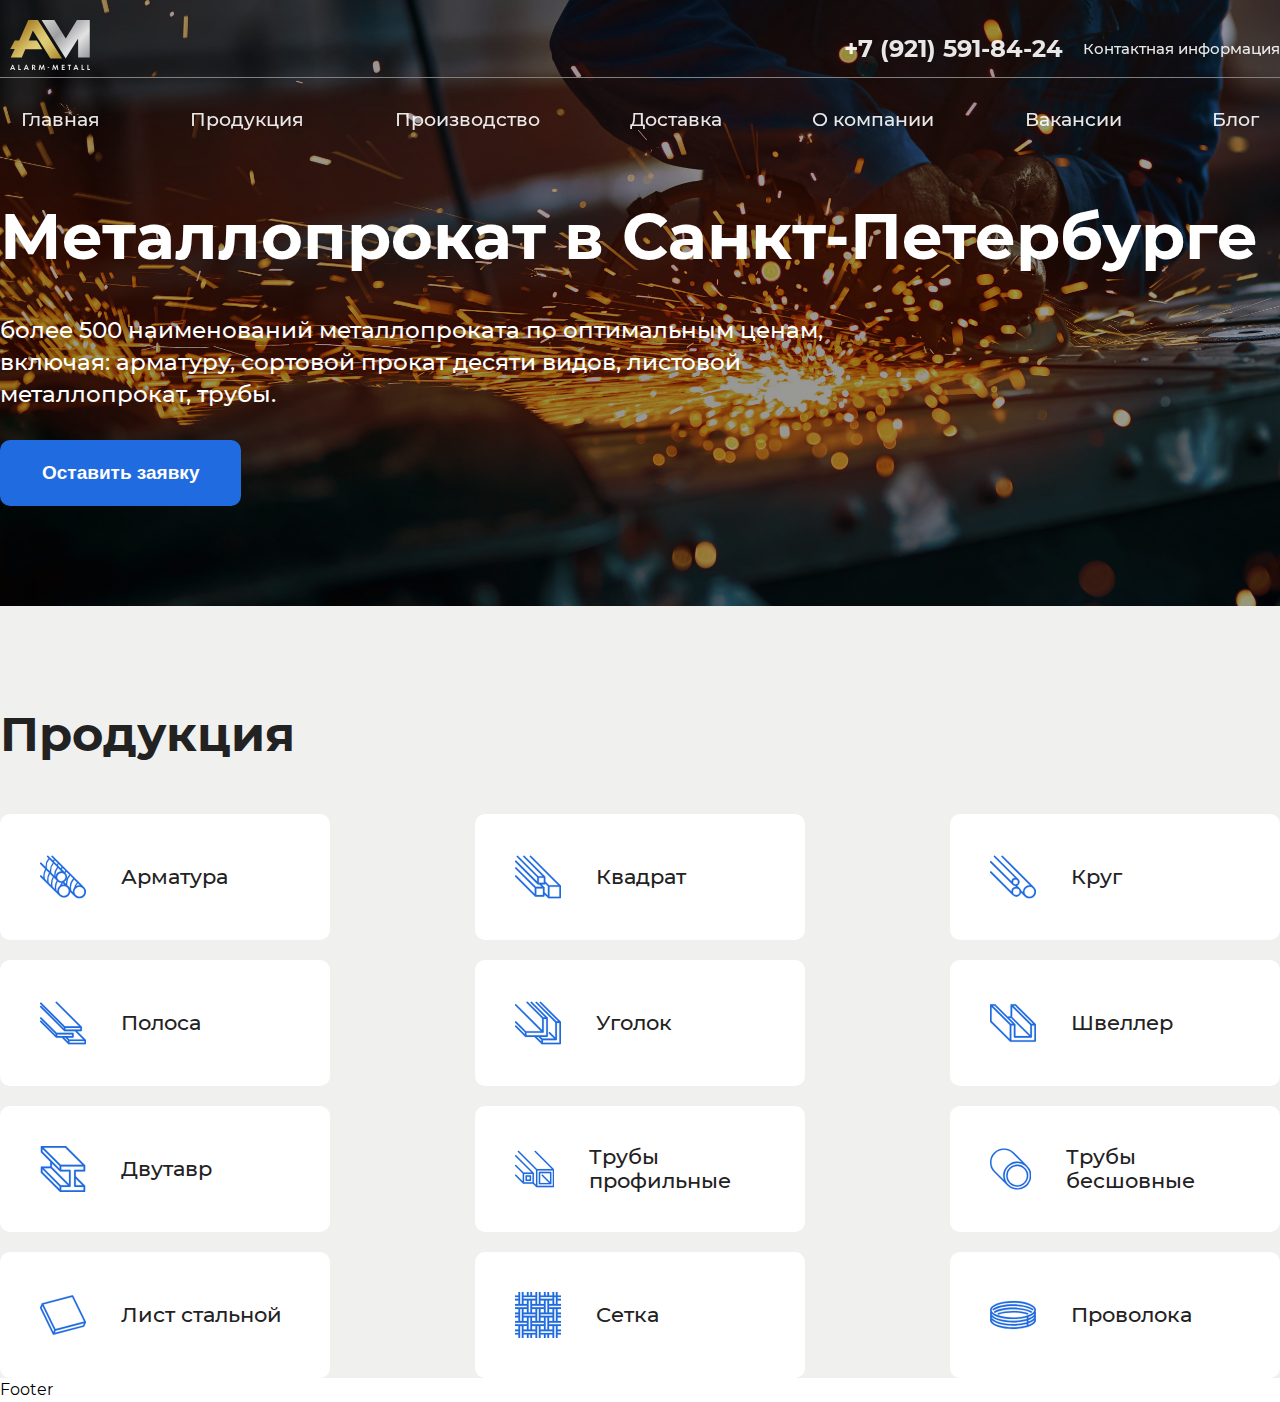
==== index.html @ 3a63d9a8 "1" ====
<!DOCTYPE html>
<html lang="ru">
<head>    
    <meta charset="UTF-8">
    <meta name="viewport" content="width=device-width, initial-scale=1">
    <title>Home</title>
    <meta name="description" content="">
    <link rel="stylesheet" type="text/css" href="assets/css/app.min.css">
</head>
<body class="page">
    <header class="header">
  <div class="container">
    <div class="header__top">
      <a href="" class="header__logo">
        <img
          src="./assets/img/logo.svg"
          alt="Логотип"
          class="header__logo-img"
        />
      </a>
      <div class="contacts">
        <a href="#" class="contacts__tel">+7 (921) 591-84-24</a>
        <div class="contacts__info">Контактная информация
          <div class="contacts__info-drop-down">
            <div class="contacts__info-drop-down-content">
              <span>офис г. Санкт-Петербург</span>
              <a href="">8 921 591 84 24</a>
            </div>
  
            <div class="contacts__info-drop-down-content">
              <span>офис г. Санкт-Петербург</span>
              <p>Ленинский проспект, дом, строение, номер кабинета</p>
            </div>
  
            <div class="contacts__info-drop-down-content">
              <span>для партнеров</span>
              <a href="">Vasha@pochta.com</a>
            </div>
  
            <div class="contacts__info-drop-down-content">
              <span>для справок</span>
              <a href="">Vasha@pochta.com</a>
            </div>
  
            <div class="contacts__info-drop-down-content">
              <span> Пн-Пт: с 09:00 до 17:00 </span>
              <span> Суббота: с 11:00 до 15:00 </span>
            </div>
          </div>
        </div>
       
      </div>
    </div>
    <div class="header__bottom">
      <nav class="header__nav">
        <ul class="header__menu-list">
          <li class="header__menu-item">
            <a href="#" class="header__menu-link">Главная</a>
          </li>
          <li class="header__menu-item">
            <a href="#" class="header__menu-link">Продукция</a>
          </li>
          <li class="header__menu-item">
            <a href="#" class="header__menu-link">Производство</a>
          </li>
          <li class="header__menu-item">
            <a href="#" class="header__menu-link">Доставка</a>
          </li>
          <li class="header__menu-item">
            <a href="#" class="header__menu-link">О компании</a>
          </li>
          <li class="header__menu-item">
            <a href="#" class="header__menu-link">Вакансии</a>
          </li>
          <li class="header__menu-item">
            <a href="#" class="header__menu-link">Блог</a>
          </li>
        </ul>
      </nav>
    </div>
  </div>
</header>


        <main>
            
<section class="hero">
   
    <div class="container">
        <div class="hero__content">
            <h1 class="hero__title">Металлопрокат в Санкт-Петербурге</h1>
            <p class="hero__description">
              более 500 наименований металлопроката по оптимальным ценам, включая:
              арматуру, сортовой прокат десяти видов, листовой металлопрокат, трубы.
            </p>
            
            <button class="hero__btn btn">Оставить заявку</button>
        </div>
      
      </div>

</section>

<section class="products">
   <div class="container">
    <h2 class="products__title title">Продукция</h2>
    <ul class="products__menu-list">
        <li class="products__menu-item">
            <svg class="products__menu-icon">
                <use href="./assets/img/sprite.svg#fittings"></use>
            </svg>
            <h3 class="products__menu-name">Арматура</h3>
        </li>

        <li class="products__menu-item">
            <svg class="products__menu-icon">
                <use href="./assets/img/sprite.svg#square"></use>
            </svg>
            <h3 class="products__menu-name">Квадрат</h3>
        </li>

        <li class="products__menu-item">
            <svg class="products__menu-icon">
                <use href="./assets/img/sprite.svg#circle"></use>
            </svg>
            <h3 class="products__menu-name">Круг</h3>
        </li>

        <li class="products__menu-item">
            <svg class="products__menu-icon">
                <use href="./assets/img/sprite.svg#band"></use>
            </svg>
            <h3 class="products__menu-name">Полоса</h3>
        </li>

        <li class="products__menu-item">
            <svg class="products__menu-icon">
                <use href="./assets/img/sprite.svg#corner"></use>
            </svg>
            <h3 class="products__menu-name">Уголок</h3>
        </li>

        <li class="products__menu-item">
            <svg class="products__menu-icon">
                <use href="./assets/img/sprite.svg#channel"></use>
            </svg>
            <h3 class="products__menu-name">Швеллер</h3>
        </li>

        <li class="products__menu-item">
            <svg class="products__menu-icon">
                <use href="./assets/img/sprite.svg#beam"></use>
            </svg>
            <h3 class="products__menu-name">Двутавр</h3>
        </li>

        <li class="products__menu-item">
            <svg class="products__menu-icon">
                <use href="./assets/img/sprite.svg#pipes"></use>
            </svg>
            <h3 class="products__menu-name">Трубы профильные</h3>
        </li>

        <li class="products__menu-item">
            <svg class="products__menu-icon">
                <use href="./assets/img/sprite.svg#pipes2"></use>
            </svg>
            <h3 class="products__menu-name">Трубы бесшовные</h3>
        </li>

        <li class="products__menu-item">
            <svg class="products__menu-icon">
                <use href="./assets/img/sprite.svg#sheet"></use>
            </svg>
            <h3 class="products__menu-name">Лист стальной</h3>
        </li>

        <li class="products__menu-item">
            <svg class="products__menu-icon">
                <use href="./assets/img/sprite.svg#net"></use>
            </svg>
            <h3 class="products__menu-name">Сетка</h3>
        </li>

        <li class="products__menu-item">
            <svg class="products__menu-icon">
                <use href="./assets/img/sprite.svg#wire"></use>
            </svg>
            <h3 class="products__menu-name">Проволока</h3>
        </li>
    </ul>
   </div>
</section>

        </main>

    <footer class="footer">
  <div class="container">
    Footer
  </div>
</footer>

    <script src="assets/js/app.min.js"></script>
</body>
</html>
---- assets/css/app.min.css ----
.sr-only {
  position: absolute !important;
  clip: rect(1px 1px 1px 1px);
  /* IE6, IE7 */
  clip: rect(1px, 1px, 1px, 1px);
  padding: 0 !important;
  border: 0 !important;
  height: 1px !important;
  width: 1px !important;
  overflow: hidden;
}

html,
body,
div,
span,
applet,
object,
iframe,
h1,
h2,
h3,
h4,
h5,
h6,
p,
blockquote,
pre,
a,
abbr,
acronym,
address,
big,
cite,
code,
del,
dfn,
em,
img,
ins,
kbd,
q,
s,
samp,
small,
strike,
strong,
sub,
sup,
tt,
var,
b,
u,
i,
center,
dl,
dt,
dd,
ol,
ul,
li,
fieldset,
form,
label,
legend,
table,
caption,
tbody,
tfoot,
thead,
tr,
th,
td,
article,
aside,
canvas,
details,
embed,
figure,
figcaption,
footer,
header,
hgroup,
menu,
nav,
output,
ruby,
section,
summary,
time,
mark,
audio,
video {
  margin: 0;
  padding: 0;
  border: 0;
  font-size: 100%;
  font-family: inherit;
  vertical-align: baseline;
}

article,
aside,
details,
figcaption,
figure,
footer,
header,
hgroup,
menu,
nav,
section {
  display: block;
}

body {
  line-height: 1;
}

ol,
ul {
  list-style: none;
}

blockquote,
q {
  quotes: none;
}

blockquote::before,
blockquote::after,
q::before,
q::after {
  content: none;
}

table {
  border-collapse: collapse;
  border-spacing: 0;
}

h1 {
  font-size: 2.3rem;
}

body {
  font-family: "Montserrat", sans-serif;
  font-size: 16px;
  color: white;
  font-weight: 400;
  line-height: 24px;
  overflow-x: hidden;
}

*,
::after,
::before {
  box-sizing: border-box;
}

a {
  opacity: 0.9;
  text-decoration: none;
  color: inherit;
  transition: 0.3s ease-in-out;
}
a:hover {
  color: #white;
  opacity: 1;
}

main,
#app {
  flex-grow: 1;
}

.container {
  max-width: 1400px;
  box-sizing: border-box;
  margin: 0 auto;
  width: 100%;
}

.grecaptcha-badge {
  right: -9999px !important;
}

.lock {
  height: 100vh;
  overflow: hidden;
}

span {
  display: block;
}

@font-face {
  font-weight: 200;
  font-family: "Montserrat";
  src: local("Montserrat"), url("../fonts/Montserrat-Light.woff2") format("woff2"), url("../fonts/Montserrat-Light.woff") format("woff");
  font-display: swap;
}
@font-face {
  font-weight: 400;
  font-family: "Montserrat";
  src: local("Montserrat"), url("../fonts/Montserrat-Regular.woff2") format("woff2"), url("../fonts/Montserrat-Regular.woff") format("woff");
  font-display: swap;
}
@font-face {
  font-weight: 500;
  font-family: "Montserrat";
  src: local("Montserrat"), url("../fonts/Montserrat-Medium.woff2") format("woff2"), url("../fonts/Montserrat-Medium.woff") format("woff");
  font-display: swap;
}
@font-face {
  font-weight: 600;
  font-family: "Montserrat";
  src: local("Montserrat"), url("../fonts/Montserrat-SemiBold.woff2") format("woff2"), url("../fonts/Montserrat-SemiBold.woff") format("woff");
  font-display: swap;
}
@font-face {
  font-weight: 700;
  font-family: "Montserrat";
  src: local("Montserrat"), url("../fonts/Montserrat-Bold.woff2") format("woff2"), url("../fonts/Montserrat-Bold.woff") format("woff");
  font-display: swap;
}
.btn {
  display: block;
  border: 2px solid transparent;
  border-radius: 10px;
  outline-color: #206bdf;
  color: white;
  font-weight: 600;
  font-size: 19px;
  background-color: #206bdf;
  cursor: pointer;
  transition: 0.3s ease-in-out;
}
.btn:hover {
  background-color: white;
  color: #206bdf;
  border-color: #4679c7;
  transform: translate(1px, 1px);
}

.title {
  line-height: 120%;
  font-weight: 700;
  font-size: 48px;
  color: #222222;
}

.header {
  z-index: 1000;
  padding-top: 20px;
  height: 200px;
}
.header__top {
  display: flex;
  align-items: center;
  justify-content: space-between;
  border-bottom: 1px solid gray;
}
.header__logo-img {
  width: 100px;
  height: 50px;
  object-fit: contain;
}
.header .contacts {
  position: relative;
  display: flex;
  align-items: center;
  gap: 0 20px;
}
.header .contacts__tel {
  font-weight: 700;
  font-size: 24px;
}
.header .contacts__info {
  font-size: 15px;
  font-weight: 500;
  cursor: pointer;
  opacity: 0.9;
  transition: 0.3s ease-in-out;
}
.header .contacts__info:hover {
  opacity: 1;
}
.header .contacts__info:hover .contacts__info-drop-down {
  display: block;
}
.header .contacts__info-drop-down {
  display: none;
  position: absolute;
  top: 40px;
  left: 0;
  cursor: default;
  width: 500px;
  z-index: 300;
  background-color: white;
  padding: 30px;
  border-radius: 10px;
  color: black;
}
.header .contacts__info-drop-down span {
  display: block;
  margin-bottom: 10px;
  font-size: 18px;
  font-weight: 400;
}
.header .contacts__info-drop-down a {
  display: block;
  font-weight: 700;
}
.header .contacts__info-drop-down::before {
  display: block;
  content: "";
  position: absolute;
  top: 0;
  left: 0;
  height: 50px;
  width: 100%;
  background-color: transparent;
}
.header .contacts__info-drop-down-content {
  margin-left: 50px;
  position: relative;
}
.header .contacts__info-drop-down-content:nth-child(1)::before {
  display: block;
  content: "";
  position: absolute;
  top: 50%;
  left: -50px;
  transform: translateY(-50%);
  width: 25px;
  height: 25px;
  background-image: url("../img/phone.png");
  background-size: contain;
  background-repeat: no-repeat;
  background-position: center;
}
.header .contacts__info-drop-down-content:nth-child(2)::before {
  display: block;
  content: "";
  position: absolute;
  top: 50%;
  left: -50px;
  transform: translateY(-50%);
  width: 25px;
  height: 25px;
  background-image: url("../img/location.png");
  background-size: contain;
  background-repeat: no-repeat;
  background-position: center;
}
.header .contacts__info-drop-down-content:nth-child(3)::before {
  display: block;
  content: "";
  position: absolute;
  top: 50%;
  left: -50px;
  transform: translateY(-50%);
  width: 25px;
  height: 25px;
  background-image: url("../img/mail.png");
  background-size: contain;
  background-repeat: no-repeat;
  background-position: center;
}
.header .contacts__info-drop-down-content:nth-child(5)::before {
  display: block;
  content: "";
  position: absolute;
  top: 50%;
  left: -50px;
  transform: translateY(-50%);
  width: 25px;
  height: 25px;
  background-image: url("../img/time.png");
  background-size: contain;
  background-repeat: no-repeat;
  background-position: center;
}
.header .contacts__info-drop-down-content:not(:last-child) {
  margin-bottom: 30px;
}
.header__menu-list {
  display: flex;
  justify-content: space-between;
}
.header__menu-link {
  font-weight: 500;
  font-size: 19px;
  padding: 15px 20px;
  border-radius: 10px;
  border: 1px solid transparent;
  transition: 0.3s ease-in-out;
}
.header__menu-link:hover {
  background-color: red;
  border-color: #4679c7;
  background-color: white;
  color: #206bdf;
}
.header__bottom {
  padding: 30px 0;
}

.hero {
  padding-bottom: 100px;
}
.hero__title {
  font-weight: 700;
  font-size: 64px;
  line-height: 115%;
  margin-bottom: 40px;
}
.hero__description {
  font-size: 23px;
  line-height: 140%;
  font-weight: 500;
  margin-bottom: 30px;
  max-width: 850px;
}
.hero__btn {
  padding: 20px 40px;
}

.hero::before {
  z-index: -10;
  position: absolute;
  top: 0;
  width: 100%;
  height: 620px;
  display: block;
  content: "";
  background-image: url("../img/hero-cover.jpg");
  background-repeat: no-repeat;
  background-size: cover;
  filter: brightness(60%);
}

.products {
  background-color: #f0f0ef;
  padding-top: 100px;
}
.products__title {
  margin-bottom: 50px;
}
.products__menu-list {
  display: flex;
  justify-content: space-between;
  gap: 20px 0;
  flex-wrap: wrap;
}
.products__menu-item {
  display: flex;
  align-items: center;
  gap: 0 25px;
  width: 330px;
  padding: 30px;
  border-radius: 10px;
  background-color: white;
  color: #222222;
  transition: 0.3s ease-in-out;
}
.products__menu-item:hover {
  cursor: pointer;
  background-color: #1a133f;
  color: white;
}
.products__menu-name {
  font-size: 21px;
  font-weight: 500;
}
.products__menu-icon {
  width: 66px;
  height: 66px;
  stroke: #206bdf;
  fill: #206bdf;
  background-color: white;
  padding: 10px;
  border-radius: 10px;
}

.footer {
  color: black;
}
/*# sourceMappingURL=[data-uri] */
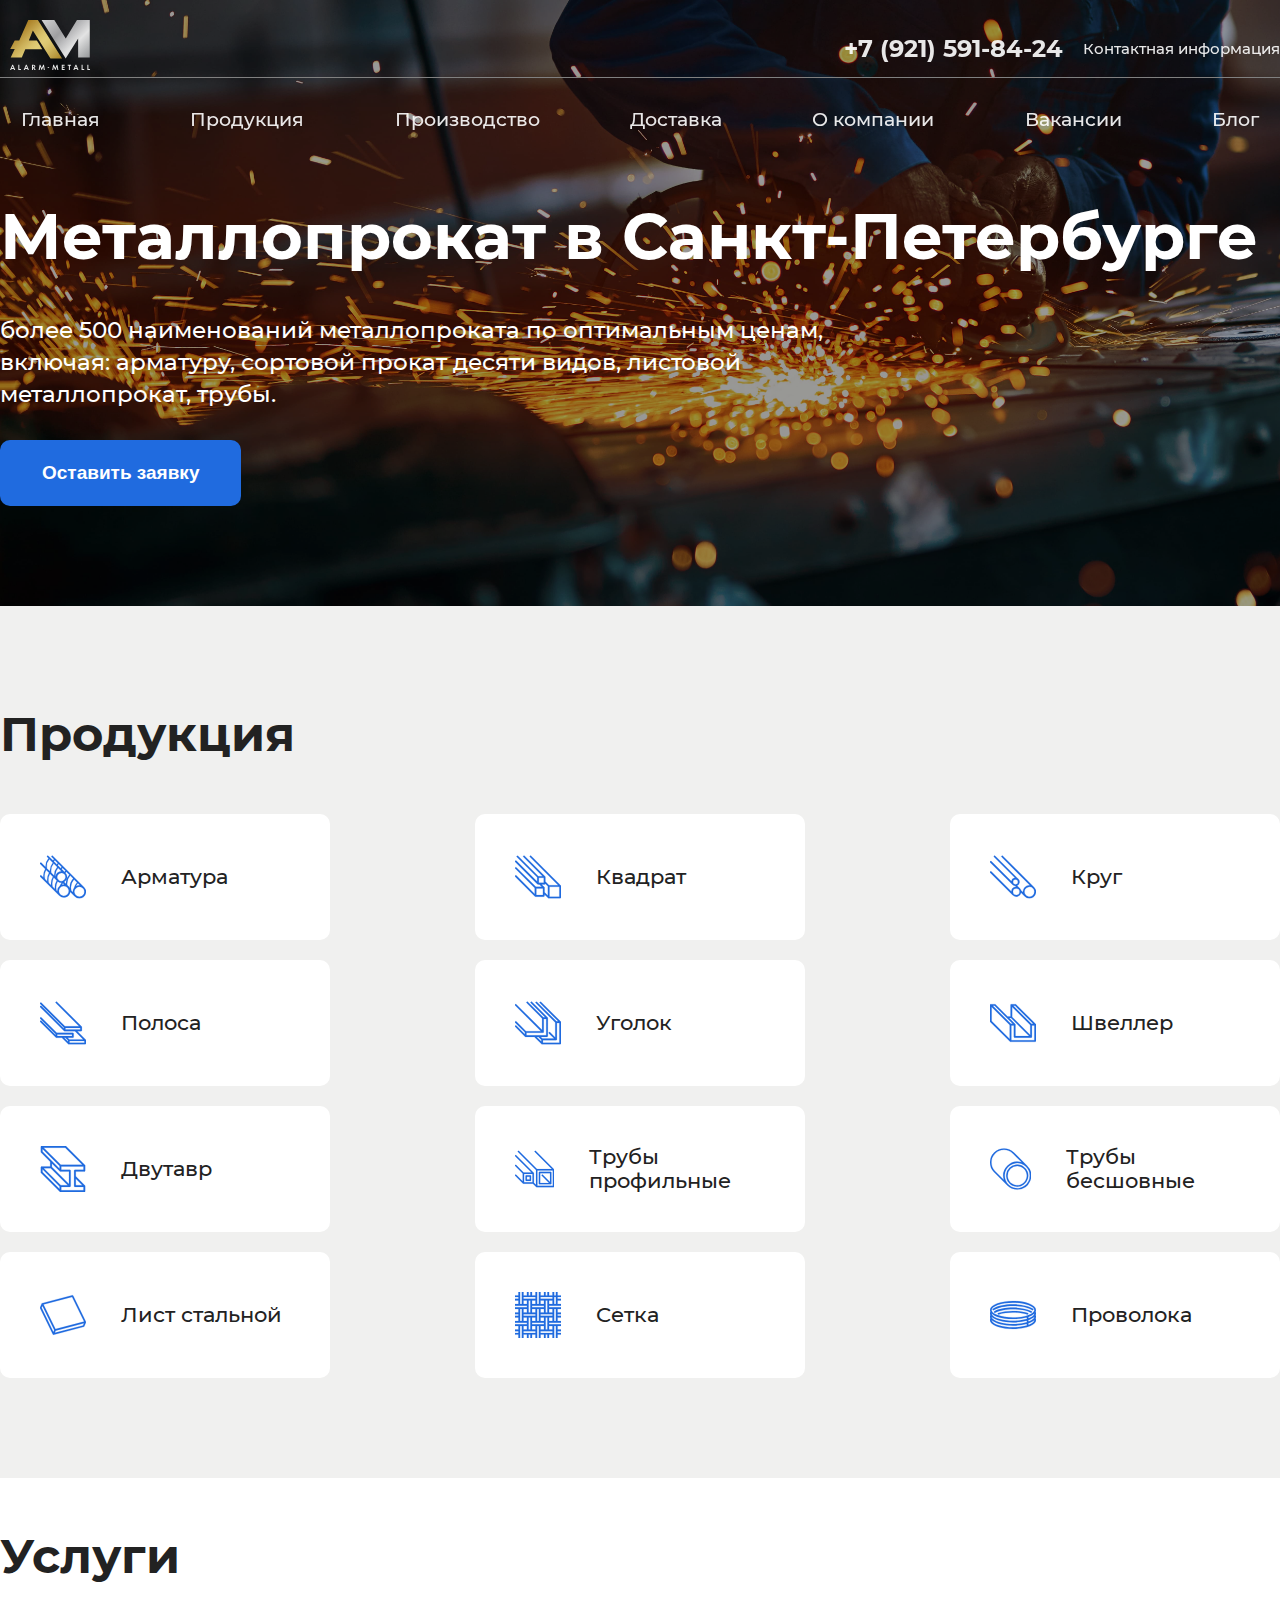
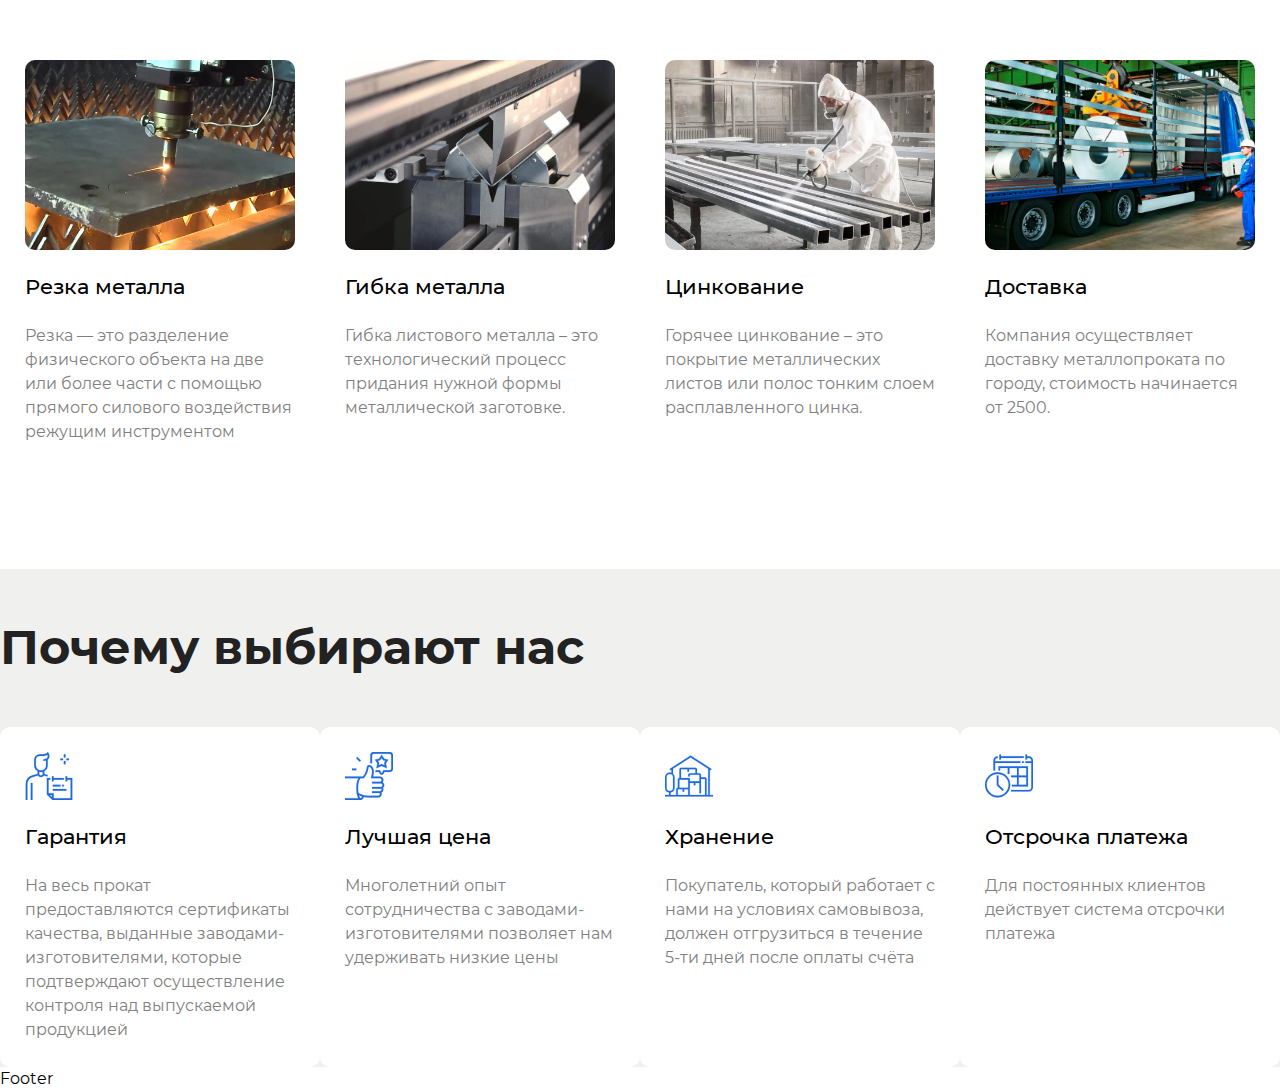
==== commit b3c0fd88: "2" ====
--- a/index.html
+++ b/index.html
@@ -191,6 +191,101 @@
     </ul>
    </div>
 </section>
+<section class="services">
+  <div class="container">
+    <h2 class="services__title title">Услуги</h2>
+    <ul class="services__menu-list">
+      <li class="services__menu-item">
+        
+        <img class="services__menu-img" src="./assets/img/services-img-01.jpg" alt="" />
+        <h3 class="services__menu-name">Резка металла</h3>
+        <p class="services__menu-description">
+          Резка — это разделение физического объекта на две или более части с
+          помощью прямого силового воздействия режущим инструментом
+        </p>
+      </li>
+
+      <li class="services__menu-item">
+        
+        <img class="services__menu-img" src="./assets/img/services-img-02.jpg" alt="" />
+        <h3 class="services__menu-name">Гибка металла</h3>
+        <p class="services__menu-description">
+            Гибка листового металла – это технологический процесс придания нужной формы металлической заготовке.
+        </p>
+      </li>
+
+      <li class="services__menu-item">
+        
+        <img class="services__menu-img" src="./assets/img/services-img-03.webp" alt="" />
+        <h3 class="services__menu-name">Цинкование</h3>
+        <p class="services__menu-description">
+            Горячее цинкование – это покрытие металлических листов или полос тонким слоем расплавленного цинка.
+        </p>
+      </li>
+
+      <li class="services__menu-item">
+        
+        <img class="services__menu-img" src="./assets/img/services-img-04.jpg" alt="" />
+        <h3 class="services__menu-name">Доставка</h3>
+        <p class="services__menu-description">
+            Компания осуществляет доставку металлопроката по городу, стоимость начинается от 2500.
+        </p>
+      </li>
+    </ul>
+  </div>
+</section>
+
+<section class="choice">
+  <div class="container">
+    <h2 class="choice__title title">Почему выбирают нас</h2>
+    <ul class="choice__menu-list">
+      <li class="choice__menu-item">
+        <svg class="choice__menu-icon">
+          <use href="./assets/img/sprite.svg#guarantee"></use>
+        </svg>
+        <h3 class="choice__menu-name">Гарантия</h3>
+        <p class="choice__menu-description">
+          На весь прокат предоставляются сертификаты качества, выданные
+          заводами-изготовителями, которые подтверждают осуществление контроля
+          над выпускаемой продукцией
+        </p>
+      </li>
+
+      <li class="choice__menu-item">
+        <svg class="choice__menu-icon">
+          <use href="./assets/img/sprite.svg#best-price"></use>
+        </svg>
+        <h3 class="choice__menu-name">Лучшая цена</h3>
+        <p class="choice__menu-description">
+          Многолетний опыт сотрудничества с заводами-изготовителями позволяет
+          нам удерживать низкие цены
+        </p>
+      </li>
+
+      <li class="choice__menu-item">
+        <svg class="choice__menu-icon">
+          <use href="./assets/img/sprite.svg#storage"></use>
+        </svg>
+        <h3 class="choice__menu-name">Хранение</h3>
+        <p class="choice__menu-description">
+          Покупатель, который работает с нами на условиях самовывоза, должен
+          отгрузиться в течение 5-ти дней после оплаты счёта
+        </p>
+      </li>
+
+      <li class="choice__menu-item">
+        <svg class="choice__menu-icon">
+          <use href="./assets/img/sprite.svg#payment"></use>
+        </svg>
+        <h3 class="choice__menu-name">Отсрочка платежа</h3>
+        <p class="choice__menu-description">
+          Для постоянных клиентов действует система отсрочки платежа
+        </p>
+      </li>
+    </ul>
+  </div>
+</section>
+
 
         </main>
 
--- a/assets/css/app.min.css
+++ b/assets/css/app.min.css
@@ -443,7 +443,7 @@
 
 .products {
   background-color: #f0f0ef;
-  padding-top: 100px;
+  padding: 100px 0;
 }
 .products__title {
   margin-bottom: 50px;
@@ -484,7 +484,86 @@
   border-radius: 10px;
 }
 
+.services {
+  padding: 50px 0 100px;
+}
+.services__title {
+  margin-bottom: 50px;
+}
+.services__menu-list {
+  display: flex;
+  justify-content: space-between;
+}
+.services__menu-item {
+  width: 330px;
+  padding: 25px;
+  border-radius: 10px;
+  transition: 0.3s ease-in-out;
+  cursor: pointer;
+}
+.services__menu-item:hover {
+  background-color: #1a133f;
+}
+.services__menu-item:hover .services__menu-name {
+  color: white;
+}
+.services__menu-item:hover .services__menu-description {
+  color: white;
+}
+.services__menu-img {
+  display: block;
+  object-fit: cover;
+  width: 100%;
+  height: 190px;
+  margin-bottom: 25px;
+  border-radius: 10px;
+}
+.services__menu-name {
+  color: black;
+  font-size: 21px;
+  font-weight: 500;
+  margin-bottom: 25px;
+}
+.services__menu-description {
+  color: gray;
+}
+
+.choice {
+  background-color: #f0f0ef;
+  padding-top: 50px;
+}
+.choice__title {
+  margin-bottom: 50px;
+}
+.choice__menu-list {
+  display: flex;
+  justify-content: space-between;
+}
+.choice__menu-item {
+  background-color: white;
+  width: 320px;
+  padding: 25px;
+  border-radius: 10px;
+}
+.choice__menu-icon {
+  display: block;
+  width: 48px;
+  height: 48px;
+  stroke: #206bdf;
+  fill: #206bdf;
+  margin-bottom: 25px;
+}
+.choice__menu-name {
+  color: black;
+  font-size: 21px;
+  font-weight: 500;
+  margin-bottom: 25px;
+}
+.choice__menu-description {
+  color: gray;
+}
+
 .footer {
   color: black;
 }
-/*# sourceMappingURL=[data-uri] */
+/*# sourceMappingURL=[data-uri] */
